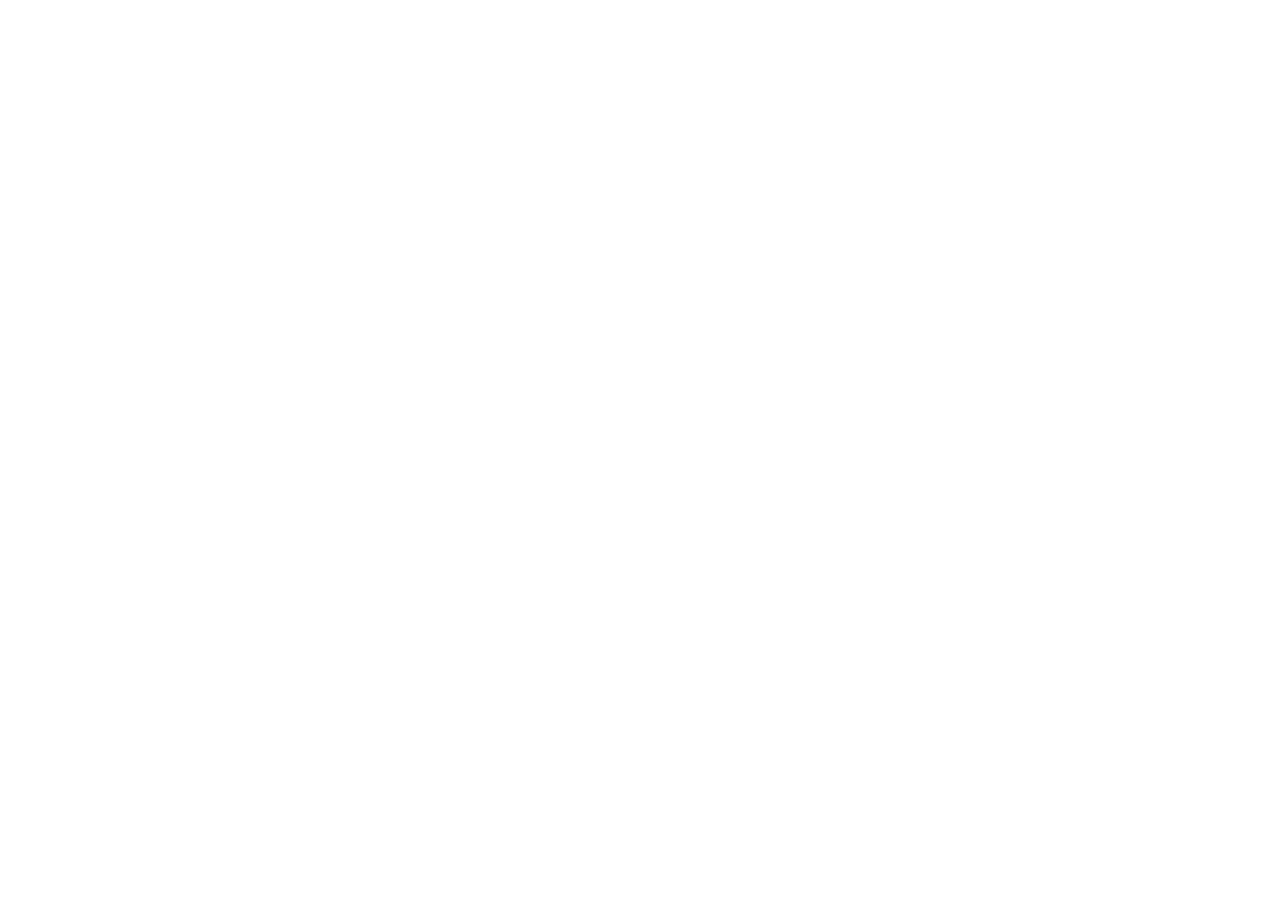
==== index.html @ b804351c "att" ====
<!DOCTYPE html>
<html lang="pt-br">
<head>
    <meta charset="UTF-8">
    <meta http-equiv="X-UA-Compatible" content="IE=edge">
    <meta name="viewport" content="width=device-width, initial-scale=1.0">
    <link rel="shortcut icon" href="pacote-d013/favicon.ico" type="image/x-icon">
    <title>Projetos Redes Sociais</title>
</head>
<body>
    
</body>
</html>
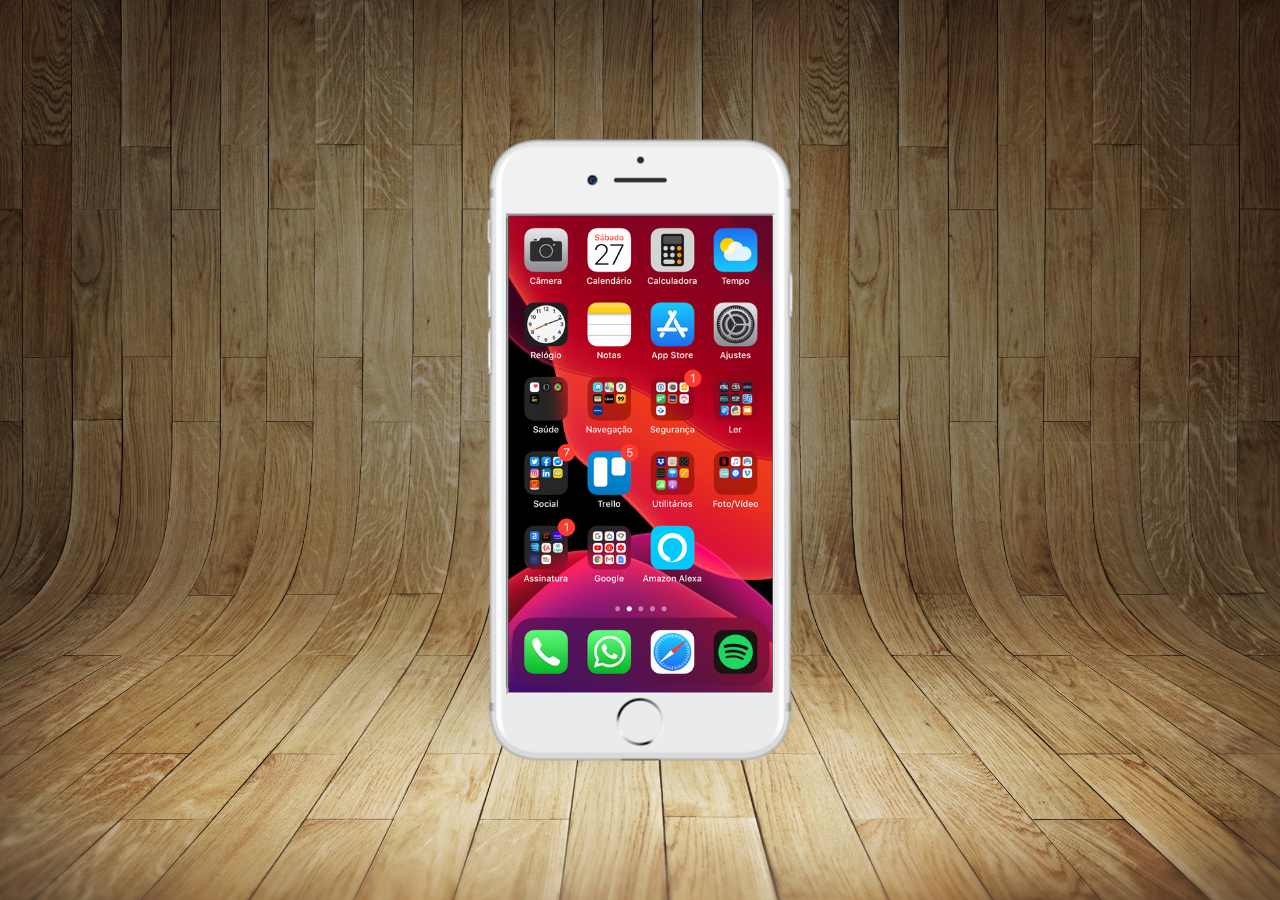
==== commit 4898b387: "att" ====
--- a/index.html
+++ b/index.html
@@ -5,9 +5,19 @@
     <meta http-equiv="X-UA-Compatible" content="IE=edge">
     <meta name="viewport" content="width=device-width, initial-scale=1.0">
     <link rel="shortcut icon" href="pacote-d013/favicon.ico" type="image/x-icon">
+    <link rel="stylesheet" href="estilos/style.css">
     <title>Projetos Redes Sociais</title>
 </head>
 <body>
+    <main class="container">
+        <section class="telefone">
+            <iframe src="home.html" name="tela" id="tela"></iframe>
+        </section>
+
+        <section class="redes-sociais">
+
+        </section>
+    </main>
     
 </body>
 </html>--- a/estilos/style.css
+++ b/estilos/style.css
@@ -0,0 +1,40 @@
+@charset "UTF-8";
+
+*{
+    margin: 0%;
+    padding: 0%;
+    font-family: sans-serif;
+}
+body,html {
+    height: 100vh;
+    width: 100vw;
+    
+}
+body {
+    background: url(../pacote-d013/imagens/fundo-madeira.jpg ) no-repeat top center;
+    background-size: cover;
+    background-attachment: fixed;
+}
+.container {
+    height: 100vh;
+    position: relative;
+    
+}
+section.telefone {
+    position: absolute;
+    width: 311px;
+    height: 627px;
+    top: 50%;
+    left: 50%;
+    transform: translate(-50%,-50%);
+    background: url(../pacote-d013/imagens/frame-iphone.png) ;
+
+}
+iframe#tela {
+    position: relative;
+    top:77px ;
+    left:21.9px ;
+    width: 85%;
+    height: 76%;
+    
+}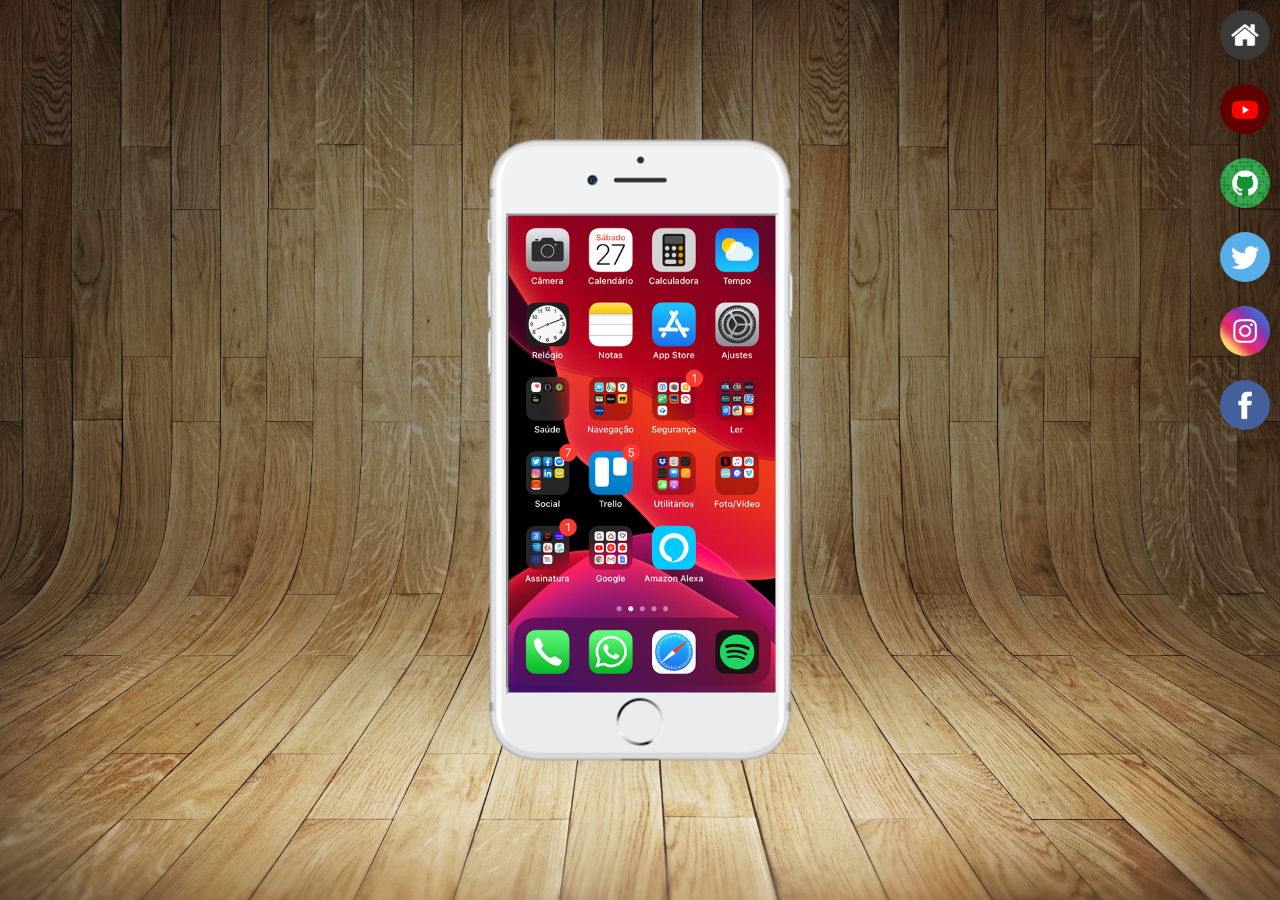
==== commit d4a4ad7e: "projeto pronto referente as aulas do Curso em Video" ====
--- a/index.html
+++ b/index.html
@@ -11,10 +11,28 @@
 <body>
     <main class="container">
         <section class="telefone">
-            <iframe src="home.html" name="tela" id="tela"></iframe>
+            <iframe src="home.html" name="tela1" id="tela"></iframe>
         </section>
 
-        <section class="redes-sociais">
+        <section class="redes-sociais"> 
+            <a href="home.html" target="tela1">
+                <img src="pacote-d013/imagens/logo-home.jpg" alt="">
+            </a><br>
+            <a href="youtube.html" target="tela1">
+                <img src="pacote-d013/imagens/logo-youtube.jpg" alt="">
+            </a><br>
+            <a href="github.html" target="tela1">
+                <img src="pacote-d013/imagens/logo-github.jpg" alt="github">
+            </a><br>
+            <a href="twitter.html" target="tela1">
+                <img src="pacote-d013/imagens/logo-twitter.jpg" alt="">
+            </a><br>
+            <a href="instagram.html" target="tela1">
+                <img src="pacote-d013/imagens/logo-instagram.jpg" alt="">
+            </a><br>
+            <a href="facebook.html" target="tela1">
+                <img src="pacote-d013/imagens/logo-facebook.jpg" alt="">
+            </a><br>
 
         </section>
     </main>
--- a/estilos/style.css
+++ b/estilos/style.css
@@ -34,7 +34,25 @@
     position: relative;
     top:77px ;
     left:21.9px ;
-    width: 85%;
+    width: 86%;
     height: 76%;
     
+}
+.redes-sociais {
+    text-align: right;
+}
+.redes-sociais img {
+    width: 50px;
+    border-radius: 50%;
+    margin: 10px;
+    box-shadow: 3px 0px 10px rgba(32, 32, 32, 0.096);
+    box-sizing: border-box;
+}
+.redes-sociais img:hover {
+    border: 2px solid rgba(255, 255, 255, 0.637);
+    transform: translate(-3px, -3px);
+    box-shadow:5px 5px 10px rgba(0, 0,0 , 0.623) ;
+    transition: transform .3s, border .1s;
+    
+
 }